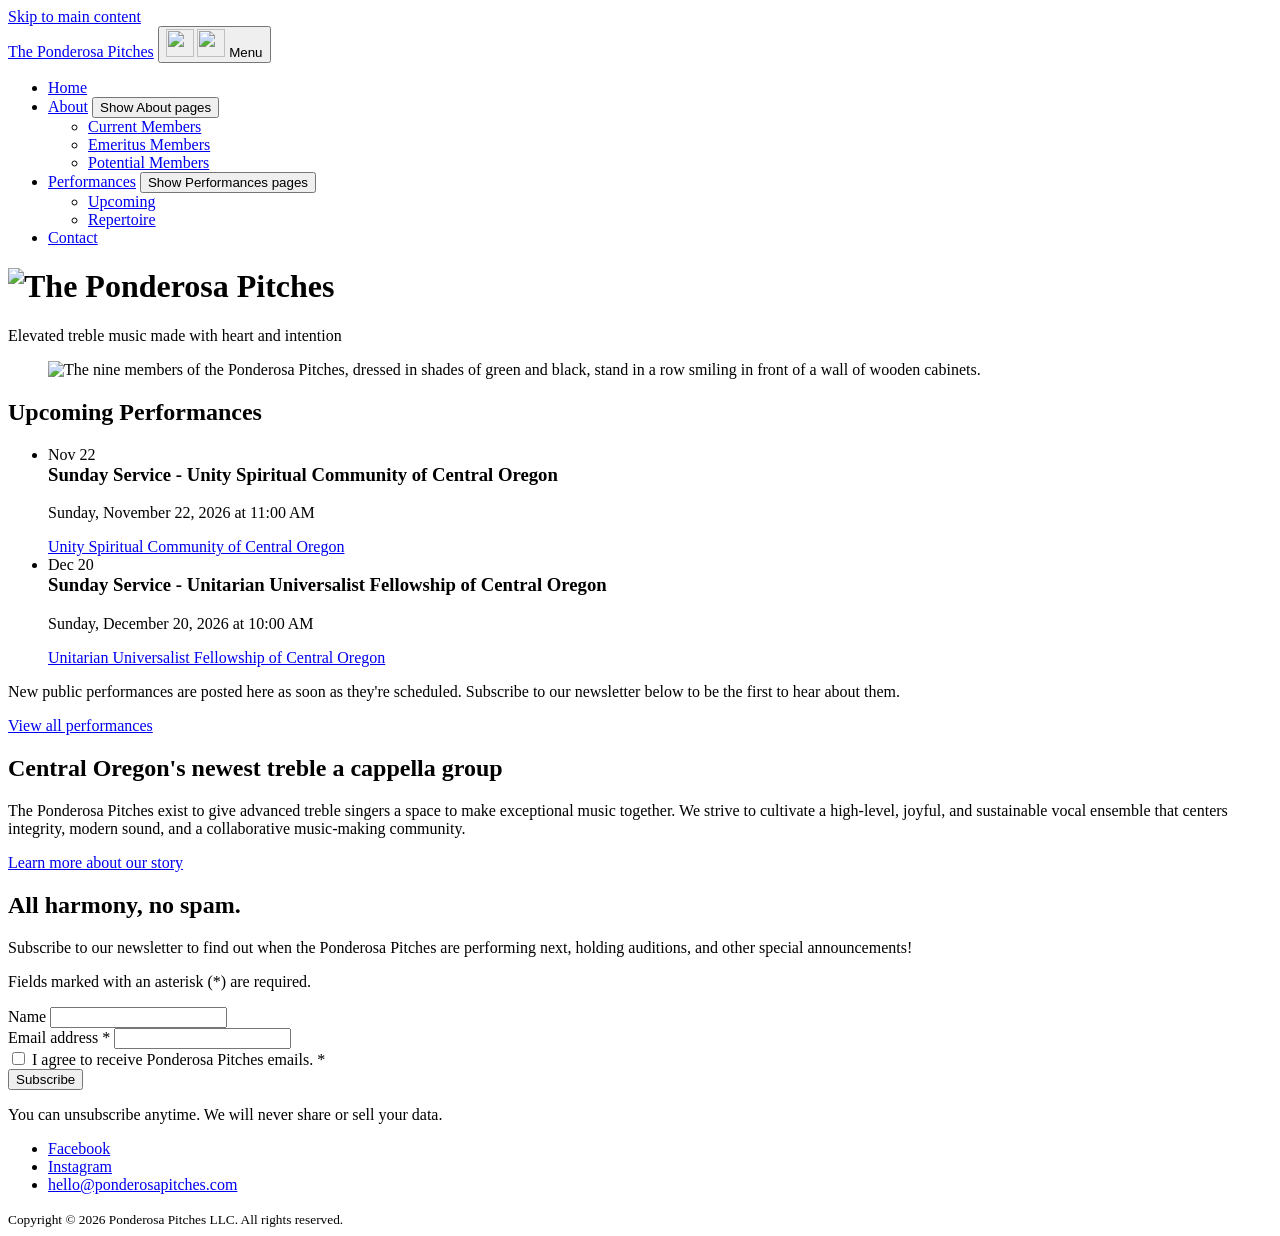
==== index.html @ 8b491729 "Update event details and replace November events" ====
<!doctype html>
<html class="no-js" lang="en">
  <head>
    <meta charset="utf-8" />
    <meta name="viewport" content="width=device-width, initial-scale=1.0" />
    <title>The Ponderosa Pitches</title>
    <meta name="description" content="The Ponderosa Pitches are Central Oregon's treble a cappella group. See upcoming performances, meet the singers, and join our newsletter." />
    <meta name="theme-color" content="#1c1c1c" />

    <!-- Link previews on Facebook, Instagram, texts. -->
    <meta property="og:type" content="website" />
    <meta property="og:site_name" content="The Ponderosa Pitches" />
    <meta property="og:title" content="The Ponderosa Pitches" />
    <meta property="og:description" content="The Ponderosa Pitches are Central Oregon's treble a cappella group. See upcoming performances, meet the singers, and join our newsletter." />
    <meta property="og:url" content="https://ponderosapitches.com/" />
    <meta property="og:image" content="https://ponderosapitches.com/images/all-members-1536.jpg" />
    <meta property="og:image:width" content="1536" />
    <meta property="og:image:height" content="1024" />
    <meta property="og:image:alt" content="The nine members of the Ponderosa Pitches standing in a row, smiling." />

    <link rel="icon" href="images/favicon.svg" type="image/svg+xml" />
    <link rel="apple-touch-icon" href="images/apple-touch-icon.png" />

    <link rel="preconnect" href="https://fonts.googleapis.com" />
    <link rel="preconnect" href="https://fonts.gstatic.com" crossorigin />
    <link rel="stylesheet" href="https://fonts.googleapis.com/css2?family=Bebas+Neue&family=Playfair+Display:wght@400..700&display=swap" />
    <link rel="stylesheet" href="styles/pitches.css" />
    <script type="application/ld+json">
    {
      "@context": "https://schema.org",
      "@type": "MusicGroup",
      "name": "The Ponderosa Pitches",
      "url": "https://ponderosapitches.com/",
      "logo": "https://ponderosapitches.com/images/logo.png",
      "image": "https://ponderosapitches.com/images/all-members-1536.jpg",
      "description": "Central Oregon's treble a cappella group.",
      "genre": "A cappella",
      "email": "hello@ponderosapitches.com",
      "location": { "@type": "Place", "address": { "@type": "PostalAddress", "addressLocality": "Bend", "addressRegion": "OR", "addressCountry": "US" } },
      "sameAs": ["https://facebook.com/ponderosapitches", "https://instagram.com/ponderosapitches"]
    }
    </script>
    <script>document.documentElement.className = 'js';</script>
    <style>
      .event__title {margin-top: 0 !important;}
    </style>
  </head>
  <body class="home">
    <a class="skip-link" href="#main">Skip to main content</a>

    <header>
      <div class="site-nav on-dark">
        <div class="grid-container">
          <nav aria-label="Main">
            <div class="site-nav__bar">
              <a class="site-nav__brand" href="index.html">The Ponderosa Pitches</a>
              <button class="nav-toggle" type="button" aria-expanded="false" aria-controls="primary-menu">
                <img class="icon-closed" src="images/menu-bars.svg" alt="" width="28" height="28" />
                <img class="icon-open" src="images/menu-close.svg" alt="" width="28" height="28" />
                <span class="visually-hidden">Menu</span>
              </button>
            </div>
            <ul class="nav-menu" id="primary-menu">
              <li class="is-current"><a href="index.html" aria-current="page">Home</a></li>
              <li class="has-subnav">
                <a href="about.html">About</a>
                <button class="subnav-toggle" type="button" aria-expanded="false" aria-controls="about-subnav">
                  <span class="visually-hidden">Show About pages</span>
                </button>
                <ul class="subnav" id="about-subnav">
                  <li><a href="current.html">Current Members</a></li>
                  <li><a href="emeritus.html">Emeritus Members</a></li>
                  <li><a href="potential-members.html">Potential Members</a></li>
                </ul>
              </li>
              <li class="has-subnav">
              <a href="performances.html">Performances</a>
              <button class="subnav-toggle" type="button" aria-expanded="false" aria-controls="performances-subnav">
                <span class="visually-hidden">Show Performances pages</span>
              </button>
              <ul class="subnav" id="performances-subnav">
                <li><a href="performances.html">Upcoming</a></li>
                <li><a href="repertoire.html">Repertoire</a></li>
              </ul>
            </li>
              <li><a href="contact.html">Contact</a></li>
            </ul>
          </nav>
        </div>
      </div>

    </header>

    <main id="main" tabindex="-1">
      <div class="site-banner">
        <div class="grid-container">
          <h1 class="site-logo">
            <img src="images/logo.png" width="1045" height="299" alt="The Ponderosa Pitches" />
          </h1>
          <p class="subtitle">Elevated treble music made with heart and intention</p>
        </div>
      </div>
      <div class="grid-container">
        <figure class="hero-photo">
          <img
            src="images/all-members-1536.jpg"
            srcset="images/all-members-768.jpg 768w, images/all-members-1536.jpg 1536w"
            sizes="(min-width: 75em) 72rem, 100vw"
            width="1536" height="1024"
            fetchpriority="high"
            alt="The nine members of the Ponderosa Pitches, dressed in shades of green and black, stand in a row smiling in front of a wall of wooden cabinets." />
        </figure>
      </div>

      <!-- UPCOMING PERFORMANCES
           Edit the list below by hand, OR fill in data-calendar-id and data-api-key
           to load events automatically from the public Google Calendar -->
      <section id="upcoming" class="upcoming" aria-labelledby="upcoming-heading"
               data-calendar-id="1627cff9d2b5d98e09a92a191239ea5e7a8fe483bf3e0736950d783f91c422a0@group.calendar.google.com" data-api-key="" data-limit="3" data-timezone="America/Los_Angeles">
        <div class="grid-container">
          <h2 id="upcoming-heading">Upcoming Performances</h2>
          <ul class="event-list" role="list">
              <li class="event">
                <div class="event__badge" aria-hidden="true">
                  <span class="event__month">Nov</span>
                  <span class="event__day">22</span>
                </div>
                <div class="event__body">
                  <h3 class="event__title">Sunday Service - Unity Spiritual Community of Central Oregon</h3>
                  <p class="event__meta"><time datetime="2026-11-22T11:00-08:00">Sunday, November 22, 2026 at 11:00 AM</time></p>
                  <a class="event__link" href="https://unitycentraloregon.org/">Unity Spiritual Community of Central Oregon</a>
                </div>
              </li>
              <li class="event">
                <div class="event__badge" aria-hidden="true">
                  <span class="event__month">Dec</span>
                  <span class="event__day">20</span>
                </div>
                <div class="event__body">
                  <h3 class="event__title">Sunday Service - Unitarian Universalist Fellowship of Central Oregon</h3>
                  <p class="event__meta"><time datetime="2026-12-20T10:00-08:00">Sunday, December 20, 2026 at 10:00 AM</time></p>
                  <a class="event__link" href="https://www.uufco.org/">Unitarian Universalist Fellowship of Central Oregon</a>
                </div>
              </li>
          
          </ul>

          <p class="event-empty">New public performances are posted here as soon as they're scheduled. Subscribe to our newsletter below to be the first to hear about them.</p>

          <p class="upcoming__more"><a class="button" href="performances.html">View all performances</a></p>
        </div>
      </section>

      <section id="intro" aria-labelledby="intro-heading">
        <div class="grid-container">
          <h2 id="intro-heading">Central Oregon's newest treble a cappella group</h2>
          <p>The Ponderosa Pitches exist to give advanced treble singers a space to make exceptional music together. We strive to cultivate a high-level, joyful, and sustainable vocal ensemble that centers integrity, modern sound, and a collaborative music-making community.</p>
          <p><a href="about.html">Learn more about our story</a></p>
        </div>
      </section>

      <section id="connect" aria-labelledby="connect-heading">
        <div class="grid-container">
          <h2 id="connect-heading">All harmony, no spam.</h2>
          <p>Subscribe to our newsletter to find out when the Ponderosa Pitches are performing next, holding auditions, and other special announcements!</p>

          <!-- Posts to the same MailerLite form the Google Site used. -->
          <form class="signup" action="https://assets.mailerlite.com/jsonp/2449588/forms/191724402509874498/subscribe" method="post" target="_blank">
            <p class="req-note">Fields marked with an asterisk (*) are required.</p>

            <div class="signup__grid">
              <div class="signup__field">
                <label for="signup-name">Name</label>
                <input type="text" id="signup-name" name="fields[name]" autocomplete="name" />
              </div>

              <div class="signup__field">
                <label for="signup-email">Email address <span aria-hidden="true">*</span></label>
                <input type="email" id="signup-email" name="fields[email]" autocomplete="email" required aria-required="true" />
              </div>

              <div class="consent">
                <input type="checkbox" id="signup-consent" required aria-required="true" />
                <label for="signup-consent">I agree to receive Ponderosa Pitches emails. <span aria-hidden="true">*</span></label>
              </div>

              <div class="signup__submit">
                <button class="button" type="submit">Subscribe</button>
              </div>
            </div>

            <input type="hidden" name="ml-submit" value="1" />
            <input type="hidden" name="anticsrf" value="true" />

            <p class="privacy">You can unsubscribe anytime. We will never share or sell your data.</p>
          </form>
        </div>
      </section>
    </main>

    <footer class="site-footer on-dark">
      <div class="grid-container">
        <nav aria-label="Connect with us">
          <ul class="footer-links">
            <li><a href="https://facebook.com/ponderosapitches">Facebook</a></li>
            <li><a href="https://instagram.com/ponderosapitches">Instagram</a></li>
            <li><a href="mailto:hello@ponderosapitches.com">hello@ponderosapitches.com</a></li>
          </ul>
        </nav>
        <small>Copyright © 2026 Ponderosa Pitches LLC. All rights reserved.</small>
      </div>
    </footer>

    <script src="styles/nav.js"></script>
    <script src="styles/upcoming.js"></script>
    <script src="styles/signup.js"></script>
  </body>
</html>
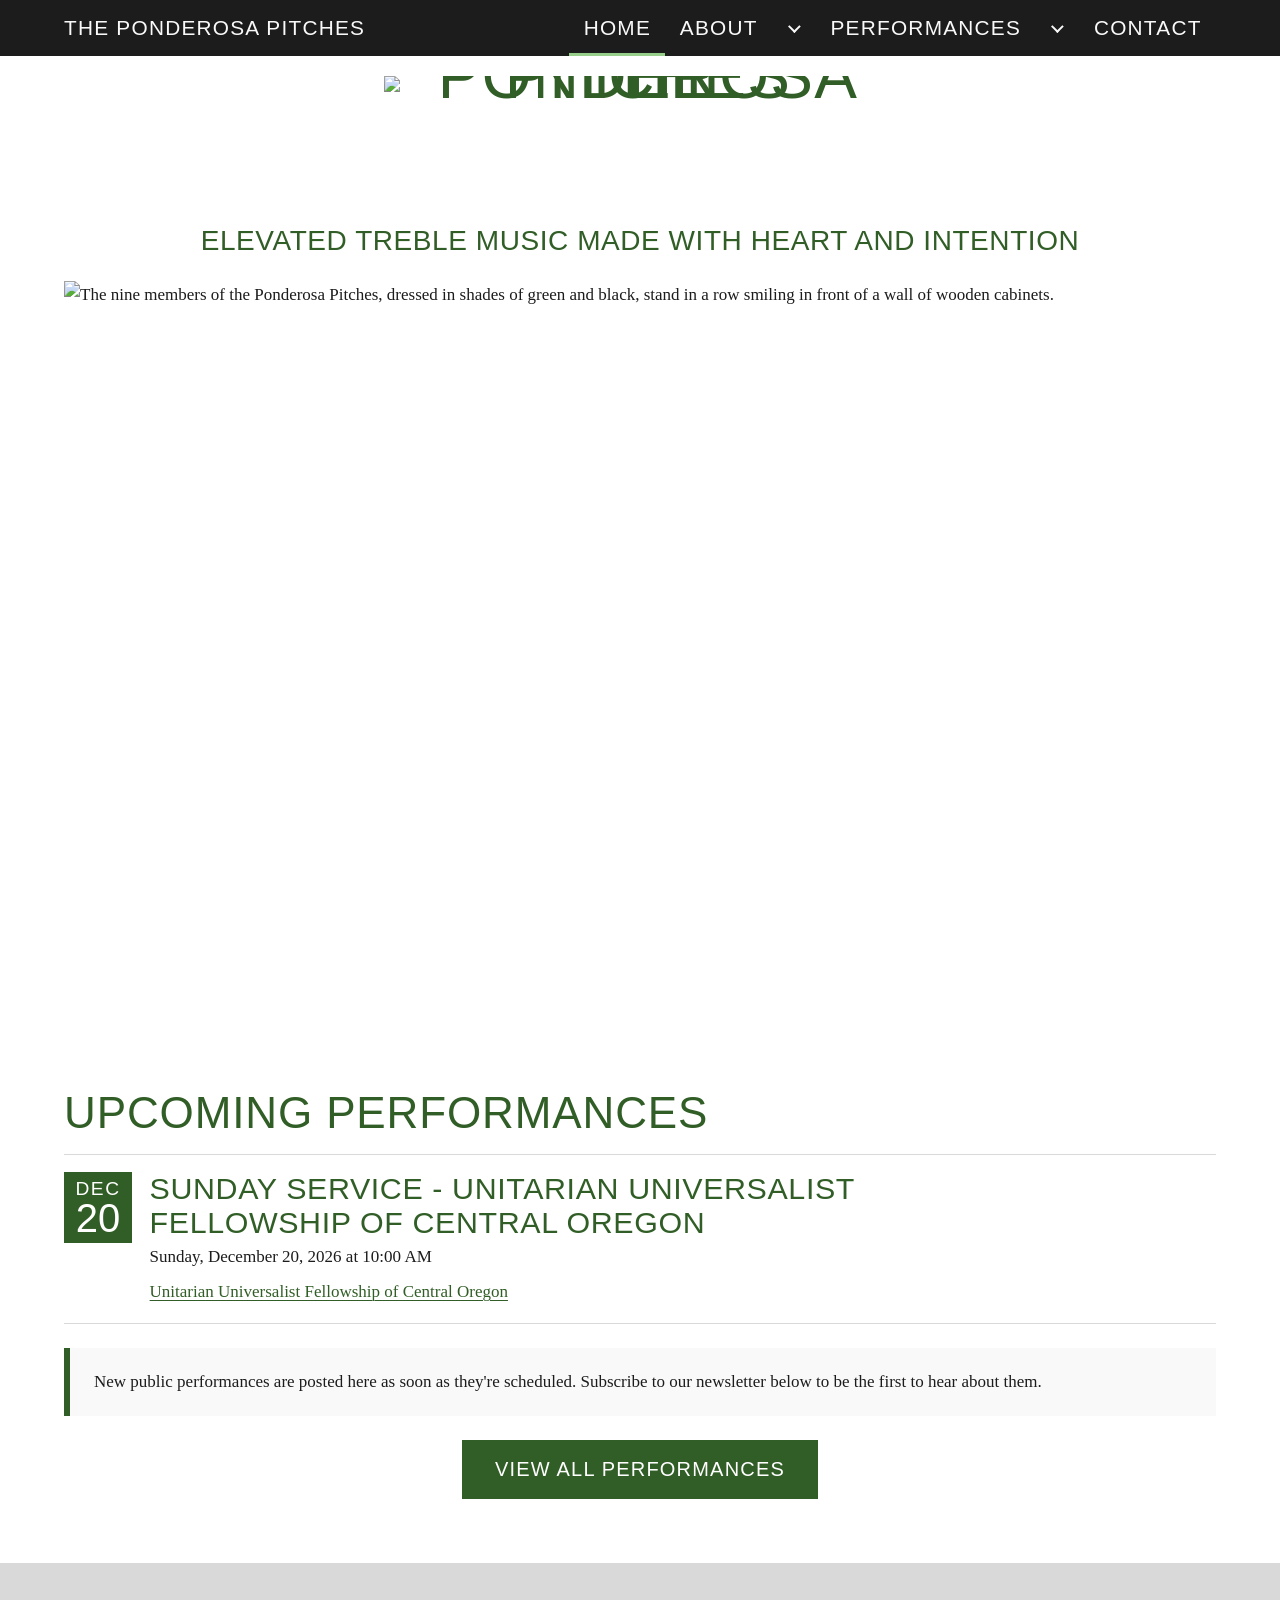
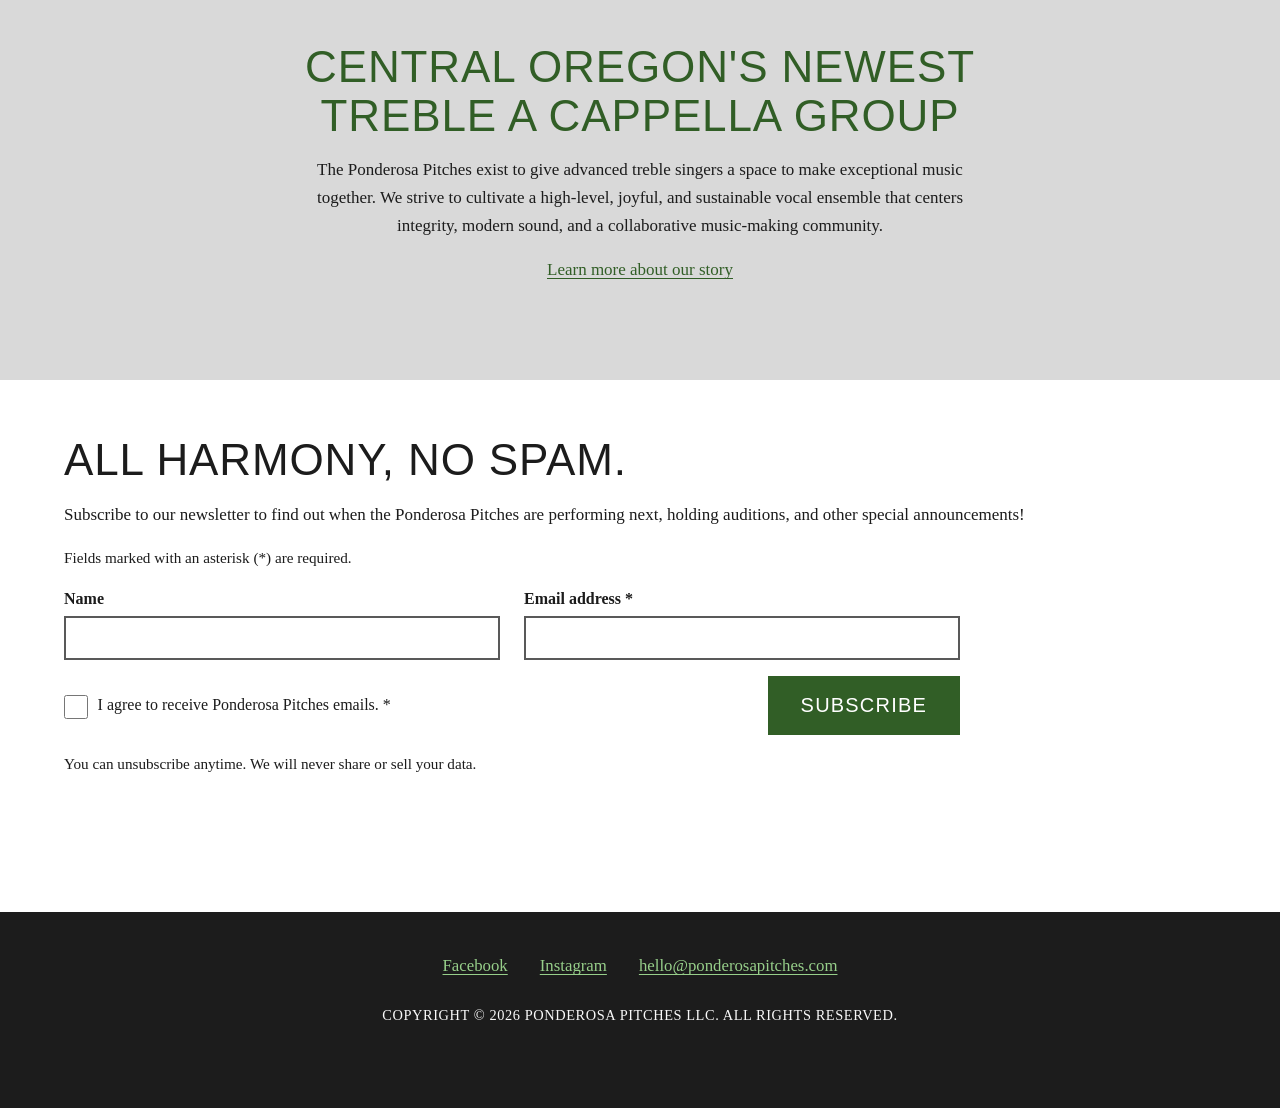
==== commit 2e6f746c: "Remove Sunday Service event from upcoming performances Removed details of the Sunday Service event f" ====
--- a/index.html
+++ b/index.html
@@ -122,17 +122,6 @@
           <ul class="event-list" role="list">
               <li class="event">
                 <div class="event__badge" aria-hidden="true">
-                  <span class="event__month">Nov</span>
-                  <span class="event__day">22</span>
-                </div>
-                <div class="event__body">
-                  <h3 class="event__title">Sunday Service - Unity Spiritual Community of Central Oregon</h3>
-                  <p class="event__meta"><time datetime="2026-11-22T11:00-08:00">Sunday, November 22, 2026 at 11:00 AM</time></p>
-                  <a class="event__link" href="https://unitycentraloregon.org/">Unity Spiritual Community of Central Oregon</a>
-                </div>
-              </li>
-              <li class="event">
-                <div class="event__badge" aria-hidden="true">
                   <span class="event__month">Dec</span>
                   <span class="event__day">20</span>
                 </div>
--- a/styles/pitches.css
+++ b/styles/pitches.css
@@ -0,0 +1,839 @@
+/* ==========================================================================
+   The Ponderosa Pitches - site styles 
+   ========================================================================== */
+
+:root {
+  --dark-green: #315e26;
+  --light-green: #97cf8a;   /* value from the original Google Site */
+  --grey: #d9d9d9;
+  --blackish: #1c1c1c;
+  --offwhite: #f9f9f9;
+  --field-border: #595959;  /* also used for chip/card UI borders that must meet 3:1 */
+  --nav-raised: #2d2d2d;    /* open menu / dropdown panel on the near-black bar */
+  --nav-line: #444;
+
+  --font-display: "Bebas Neue", Impact, "Arial Narrow", sans-serif;
+  --font-body: "Playfair Display", Georgia, "Times New Roman", serif;
+
+  --nav-height: 3.5rem;
+  --gap: clamp(1rem, 0.6rem + 1.6vw, 1.75rem);
+  --content-width: 75rem;
+  --prose-width: 52rem;     /* fits the 2-up repertoire cards (2 x 25rem + gap) */
+  --measure: 42rem;         /* comfortable line length for centered intro text */
+
+  --trees: url("../images/pine-trees.svg");
+  --trees-ratio: 1890 / 709;
+}
+
+*, *::before, *::after { box-sizing: border-box; }
+html { -webkit-text-size-adjust: 100%; text-size-adjust: 100%; }
+body { margin: 0; }
+h1, h2, h3, h4, h5, h6, p, ul, ol, dl, dd, figure, blockquote { margin: 0; }
+p, ul, ol { margin-bottom: 1rem; }
+ul, ol { padding-left: 1.25rem; }
+img, svg, video { max-width: 100%; height: auto; vertical-align: middle; }
+iframe { max-width: 100%; }
+input, button, select, textarea { font: inherit; color: inherit; margin: 0; }
+button { cursor: pointer; }
+[hidden] { display: none !important; }
+
+/* Centered page column with 16px+ side gutters (and room for phone notches) */
+.grid-container {
+  width: 100%;
+  max-width: var(--content-width);
+  margin-left: auto;
+  margin-right: auto;
+  padding-left: max(1rem, env(safe-area-inset-left, 0px));
+  padding-right: max(1rem, env(safe-area-inset-right, 0px));
+}
+@media (min-width: 40em) {
+  .grid-container {
+    padding-left: max(1.5rem, env(safe-area-inset-left, 0px));
+    padding-right: max(1.5rem, env(safe-area-inset-right, 0px));
+  }
+}
+
+html { scroll-behavior: smooth; }
+
+body {
+  font-family: var(--font-body);
+  font-size: 1.0625rem;
+  line-height: 1.65;
+  color: var(--blackish);
+  background-color: #fff;
+  -webkit-font-smoothing: antialiased;
+}
+
+/* Sticky footer */
+body { display: flex; flex-direction: column; min-height: 100vh; min-height: 100dvh; }
+main { flex: 1 0 auto; }
+.site-footer { flex-shrink: 0; }
+
+h1, h2, h3, h4, .subtitle {
+  font-family: var(--font-display);
+  font-weight: 400;
+  color: var(--dark-green);
+  text-transform: uppercase;
+  letter-spacing: 0.02em;
+  line-height: 1.1;
+  text-wrap: balance;          /* no single word stranded on the last line */
+  overflow-wrap: break-word;   /* a long word must never force sideways scrolling */
+}
+h1 { font-size: clamp(1.9rem, 1.2rem + 3.5vw, 4rem); margin-bottom: 1rem; }
+h2 { font-size: clamp(2rem, 1.5rem + 2.4vw, 2.75rem); margin-bottom: 1rem; }
+h3 { font-size: clamp(1.5rem, 1.3rem + 1vw, 1.9rem); margin-bottom: 0.5rem; }
+.subtitle { font-size: clamp(1.25rem, 1rem + 1.2vw, 1.75rem); }
+p { text-wrap: pretty; }
+
+[id] { scroll-margin-top: calc(var(--nav-height) + 1rem); }
+
+a {
+  color: var(--dark-green);
+  text-decoration: underline;
+  text-decoration-thickness: 1px;
+  text-underline-offset: 0.15em;
+}
+a:hover, a:focus { color: var(--blackish); text-decoration-thickness: 2px; }
+
+/* Visible keyboard focus everywhere */
+:focus-visible {
+  outline: 3px solid var(--blackish) !important;
+  outline-offset: 3px !important;
+  box-shadow: 0 0 0 6px #fff !important;
+}
+.on-dark :focus-visible {
+  outline-color: var(--light-green) !important;
+  box-shadow: 0 0 0 6px var(--blackish) !important;
+}
+
+/* Skip link */
+.skip-link {
+  position: absolute;
+  left: 0.5rem; top: -4rem;
+  z-index: 100;
+  padding: 0.75rem 1.25rem;
+  background: var(--light-green);
+  color: var(--blackish);
+  font-family: var(--font-display);
+  font-size: 1.25rem;
+  letter-spacing: 0.05em;
+  text-transform: uppercase;
+  text-decoration: none;
+}
+.skip-link:focus { top: 0.5rem; color: var(--blackish); }
+
+main:focus { outline: none; } 
+
+/* ---------- buttons ---------- */
+.button, .button:visited {
+  display: inline-flex;
+  align-items: center;
+  justify-content: center;
+  min-height: 2.75rem;
+  padding: 0.85em 1.6em;
+  margin: 0;
+  border: 1px solid transparent;
+  border-radius: 0;
+  background-color: var(--dark-green);
+  color: #fff;
+  font-family: var(--font-display);
+  font-size: 1.25rem;
+  line-height: 1.15;           /* room between lines when a long label wraps on phones */
+  letter-spacing: 0.06em;
+  text-align: center;
+  text-wrap: balance;
+  text-transform: uppercase;
+  text-decoration: none;
+  cursor: pointer;
+  transition: background-color 0.2s ease, transform 0.15s ease, box-shadow 0.15s ease;
+}
+.button:hover, .button:focus {
+  background-color: var(--blackish);
+  color: #fff;
+  text-decoration: none;
+}
+.button:hover { transform: translateY(-1px); box-shadow: 0 4px 12px rgba(0, 0, 0, 0.2); }
+
+/* ---------- header / navigation ---------- */
+
+body > header {
+  position: sticky;
+  top: 0;
+  z-index: 50;
+}
+.site-nav {
+  background: var(--blackish);
+  color: var(--offwhite);
+  padding-top: env(safe-area-inset-top, 0px);
+}
+/* On very short screens (phone held sideways, or heavy zoom) let it scroll away so it
+   doesn't eat the reading area */
+@media (max-height: 30em) {
+  body > header { position: static; }
+}
+
+.site-nav a, .site-nav button {
+  color: var(--offwhite);
+  font-family: var(--font-display);
+  font-size: 1.3rem;
+  letter-spacing: 0.06em;
+  text-transform: uppercase;
+  text-decoration: none;
+  transition: color 0.15s ease;
+}
+.site-nav a:hover, .site-nav button:hover { color: var(--light-green); }
+
+.site-nav__bar {
+  display: flex; align-items: center; justify-content: space-between;
+  gap: 1rem; min-height: var(--nav-height);
+}
+.site-nav__brand { padding: 0.5rem 0; }
+
+/* Menu trigger */
+.nav-toggle {
+  display: none;               /* shown only when JS is running, on small screens */
+  width: 2.75rem; height: 2.75rem; padding: 0; margin: 0;
+  align-items: center; justify-content: center;
+  background: transparent; border: 0; border-radius: 3px;
+  cursor: pointer;
+}
+.nav-toggle img { display: block; width: 1.75rem; height: 1.75rem; }
+/* Two icons, swapped by the button's expanded state */
+.nav-toggle .icon-open, .nav-toggle[aria-expanded="true"] .icon-closed { display: none; }
+.nav-toggle[aria-expanded="true"] .icon-open { display: block; }
+.nav-toggle[aria-expanded="true"] { background: var(--nav-raised); }
+
+.nav-menu, .nav-menu ul { list-style: none; margin: 0; padding: 0; }
+.nav-menu > li { position: relative; }
+.nav-menu a, .subnav-toggle {
+  display: flex; align-items: center;
+  min-height: 2.75rem; padding: 0.4rem 0.9rem;
+}
+/* Current page (aria-current="page") or section (aria-current="true") is marked with a bar */
+.nav-menu a[aria-current] { box-shadow: inset 4px 0 0 var(--light-green); }
+
+.has-subnav { display: flex; flex-wrap: wrap; align-items: stretch; }
+.has-subnav > a { flex: 1 1 auto; }
+.subnav-toggle {
+  flex: 0 0 auto; width: 2.75rem; justify-content: center;
+  background: transparent; border: 0; cursor: pointer; padding: 0;
+}
+.subnav-toggle::after,
+.member-card__bio summary::after {        /* chevron drawn with borders, no icon font needed */
+  content: ""; width: 0.55rem; height: 0.55rem;
+  border-right: 2px solid currentColor; border-bottom: 2px solid currentColor;
+  transform: translateY(-2px) rotate(45deg);
+  transition: transform 0.2s ease;
+}
+.subnav-toggle[aria-expanded="true"]::after { transform: translateY(2px) rotate(-135deg); }
+
+.subnav { display: none; flex-basis: 100%; background: var(--nav-raised); }
+.subnav.is-open { display: block; }
+.subnav a { padding-left: 1.75rem; }
+
+/* Small screens: menu collapses behind a button, but only when JS is available */
+@media (max-width: 47.99em) {
+  .js .nav-toggle { display: inline-flex; }
+  .js .nav-menu { display: none; padding-bottom: 0.75rem; }
+  .js .nav-menu.is-open {
+    display: block;
+    /* the bar is sticky, so an open menu must scroll on its own if it is taller than the screen */
+    max-height: calc(100dvh - var(--nav-height));
+    overflow-y: auto;
+    overscroll-behavior: contain;
+  }
+  .nav-menu > li + li { border-top: 1px solid var(--nav-line); }
+}
+
+/* Larger screens: horizontal bar with dropdown submenu */
+@media (min-width: 48em) {
+  .site-nav nav { display: flex; flex-wrap: wrap; align-items: center; justify-content: space-between; column-gap: 1.5rem; }
+  .site-nav__bar { flex: 0 0 auto; }
+  .nav-menu { display: flex; flex-wrap: wrap; align-items: stretch; }
+  .nav-menu > li { display: flex; }
+  .nav-menu > li > a, .nav-menu .subnav-toggle { min-height: var(--nav-height); }
+  .nav-menu > li.is-current { box-shadow: inset 0 -3px 0 var(--light-green); }
+  .nav-menu > li > a[aria-current] { box-shadow: none; }
+  .has-subnav { flex-wrap: nowrap; }
+  .subnav {
+    position: absolute; top: 100%; right: 0; z-index: 20;
+    min-width: 16rem; border-top: 1px solid var(--nav-line);
+    box-shadow: 0 6px 12px rgba(0, 0, 0, 0.35);
+  }
+  .subnav a { padding-left: 0.9rem; white-space: nowrap; }
+}
+/* Tablets: slightly tighter menu so the site name and links share one line */
+@media (min-width: 48em) and (max-width: 63.99em) {
+  .site-nav a, .site-nav button { font-size: 1.15rem; letter-spacing: 0.04em; }
+  .nav-menu > li > a { padding-left: 0.6rem; padding-right: 0.6rem; }
+  .nav-menu .subnav-toggle { width: 2.25rem; }
+  .site-nav nav { column-gap: 1rem; }
+}
+@media (min-width: 48em) and (max-width: 54.99em) {
+  .site-nav a, .site-nav button { font-size: 1.05rem; }
+  .nav-menu > li > a { padding-left: 0.45rem; padding-right: 0.45rem; }
+}
+
+/* Home page: site name fades in once the big logo scrolls out of view (js/nav.js) */
+.brand-auto .site-nav__brand { opacity: 0; visibility: hidden; transition: opacity 0.25s ease, visibility 0.25s; }
+.brand-auto.brand-shown .site-nav__brand { opacity: 1; visibility: visible; }
+
+/* ---------- logo banner + hero photo ---------- */
+.site-banner { text-align: center; padding: 1.25rem 0 0.25rem; }
+.site-logo { margin: 0; line-height: 0; }
+.site-logo img { display: block; width: 100%; max-width: 32rem; height: auto; margin: 0 auto; }
+.site-banner .subtitle { margin: 0.25rem 0 1.25rem; }
+
+/* main pic in index.html swaps in a pre-cropped 2:1 photo on wider screens. */
+.hero-photo { margin: 0; }
+.hero-photo img { display: block; width: 100%; height: auto; }
+
+/* ---------- performances ---------- */
+.upcoming { padding: 2.5rem 0 1rem; }
+.event-list { list-style: none; margin: 0 0 1.5rem; padding: 0; }
+.event {
+  display: flex; align-items: flex-start; gap: 1.1rem;
+  padding: 1.1rem 0;
+  border-bottom: 1px solid var(--grey);
+}
+.event:first-child { border-top: 1px solid var(--grey); }
+.event__badge {
+  flex: 0 0 4.25rem;
+  padding: 0.4rem 0 0.3rem;
+  background: var(--dark-green); color: #fff;
+  text-align: center; line-height: 1;
+  font-family: var(--font-display); text-transform: uppercase;
+}
+.event__month { display: block; font-size: 1.2rem; letter-spacing: 0.08em; }
+.event__day { display: block; font-size: 2.5rem; }
+.event__body { flex: 1 1 auto; min-width: 0; }
+.event__title { margin: 0 0 0.25rem; }
+.event__meta { margin: 0; }
+.event__meta + .event__meta { margin-top: 0.1rem; }
+.event__link { display: inline-block; margin-top: 0.4rem; }
+.event-empty {
+  padding: 1.25rem 1.5rem; margin: 0 0 1.5rem;
+  background: var(--offwhite); border-left: 6px solid var(--dark-green);
+}
+.upcoming__more { text-align: center; }
+
+/* ---------- interior pages ---------- */
+.page-title { background: var(--grey); text-align: center; padding: clamp(1.75rem, 1rem + 3vw, 3rem) 0; }
+.page-title h1 { margin: 0; }
+.page-title .subtitle { margin: 0.5rem 0 0; color: var(--blackish); }
+.page-body { padding: 2.5rem 0 3.5rem; }
+.prose { max-width: var(--prose-width); margin-left: auto; margin-right: auto; }
+.prose h2 { margin-top: 2.5rem; }
+.prose h2:first-child { margin-top: 0; }
+.prose h3 { margin-top: 2rem; }
+.button-row { display: flex; flex-wrap: wrap; gap: 0.75rem; margin: 0 0 1rem; }
+
+/* media query to make stacked buttons share the width of the widest one (ie: the About page).
+   note for future - 28.375em = 454px which is the current breakpoint; this may need adjusting if font/styles are changed */
+@media (max-width: 28.375em) {
+  .button-row--stack { display: grid; justify-content: stretch; }
+}
+.contact-list { list-style: none; margin: 1.5rem 0; padding: 0; }
+.contact-list li { padding: 0.35rem 0; font-size: 1.15rem; overflow-wrap: anywhere; }
+.page-intro { margin: 0 0 2rem; font-size: clamp(1.5rem, 1.2rem + 1.2vw, 2rem); text-align: center; }
+
+/* ---------- intro (home) ---------- */
+#intro {
+  text-align: center;
+  background-color: var(--grey);
+  margin: 2rem 0;
+  padding: 3.5rem 0;
+}
+#intro p { max-width: var(--measure); margin-left: auto; margin-right: auto; }
+@media (min-width: 48em) { #intro { padding: 5rem 0; } }
+
+/* ---------- utilities ---------- */
+.visually-hidden {
+  position: absolute !important;
+  width: 1px; height: 1px;
+  margin: -1px; padding: 0; border: 0;
+  overflow: hidden; clip: rect(0 0 0 0); white-space: nowrap;
+}
+
+/* ---------- member cards ---------- */
+/* Phones and small tablets (under 768px): photo on top, then name, favorites and bio stacked.
+   768px and wider: photo on the left, text on the right.
+   Photos are 300px square, and never smaller than 250px, at every screen size. */
+.member-cards {
+  list-style: none;
+  margin: 0 auto;
+  padding: 0;
+  max-width: 62rem;
+  display: grid;
+  gap: var(--gap);
+}
+.member-card {
+  --photo: 18.75rem;          /* 300px */
+  --photo-min: 15.625rem;     /* 250px */
+  display: grid;
+  grid-template-columns: minmax(0, 1fr);
+  grid-template-areas:
+    "photo"
+    "head"
+    "facts"
+    "bio";
+  align-content: start;
+  row-gap: 0.85rem;
+  padding: 1rem 0.75rem 0.75rem;
+  background: #fff;
+  border: 1px solid var(--grey);
+  border-left: 6px solid var(--dark-green);
+}
+@media (min-width: 30em) {
+  .member-card { padding: 1.25rem; }
+}
+@media (min-width: 48em) {
+  .member-card {
+    grid-template-columns: var(--photo) minmax(0, 1fr);
+    grid-template-areas:
+      "photo head"
+      "photo facts"
+      "photo bio";
+    grid-template-rows: auto auto 1fr; 
+    column-gap: clamp(1.5rem, 3vw, 2.25rem);
+  }
+}
+
+.member-card__photo {
+  grid-area: photo;
+  display: block;
+  width: var(--photo);
+  min-width: min(var(--photo-min), 100%); 
+  max-width: 100%;
+  height: auto;
+  aspect-ratio: 1;
+  object-fit: cover;
+  background: var(--grey);
+}
+@media (max-width: 47.99em) {
+  .member-card__photo { justify-self: center; }   /* centered above the text when stacked */
+}
+.member-card__head { grid-area: head; display: grid; grid-template-columns: minmax(0, 1fr); gap: 0.4rem; align-content: start; min-width: 0; }
+.member-card__name { font-size: clamp(1.5rem, 1.2rem + 1.2vw, 2.1rem); margin: 0; }
+
+.member-card__tags { display: flex; flex-wrap: wrap; gap: 0.4rem; margin: 0; }
+.member-card__tags span {
+  display: inline-block;
+  padding: 0.2em 0.75em 0.1em;
+  border: 1px solid var(--field-border);
+  border-radius: 999px;
+  font-family: var(--font-display);
+  font-size: 1.05rem;
+  letter-spacing: 0.06em;
+  text-transform: uppercase;
+  line-height: 1.3;
+}
+.member-card__tags span:first-child {           /* voice part */
+  background: var(--dark-green);
+  border-color: var(--dark-green);
+  color: #fff;
+}
+.member-card__tags span + span { text-transform: none; font-family: var(--font-body); font-size: 0.9rem; letter-spacing: 0; line-height: 1.6; }
+
+.member-card__role {
+  margin: 0;
+  font-style: italic;
+  font-weight: 700;
+  color: var(--dark-green);
+}
+.member-card__soon { grid-area: facts; margin: 0; font-style: italic; }
+
+/* favorites */
+.member-card__facts { grid-area: facts; display: grid; gap: 0.6rem 1.5rem; margin: 0; min-width: 0; }
+@media (min-width: 64em) {
+  .member-card__facts { grid-template-columns: repeat(3, minmax(0, 1fr)); }
+  .member-card__facts > div:nth-child(n+4) { grid-column: 1 / -1; }   /* fun fact + why-I-love span both columns */
+}
+.member-card__facts dt {
+  font-family: var(--font-display);
+  font-size: 1.05rem;
+  letter-spacing: 0.06em;
+  text-transform: uppercase; 
+  color: var(--dark-green);
+  line-height: 1.2;
+}
+.member-card__facts dd { margin: 0; line-height: 1.5; }
+.member-card cite { font-style: italic; }
+
+.member-card__bio { grid-area: bio; align-self: start; border-top: 1px solid var(--grey); padding-top: 0.25rem; min-width: 0; }
+.member-card__bio summary {
+  display: flex;
+  align-items: center;
+  justify-content: space-between;
+  gap: 0.5rem;
+  min-height: 2.75rem; 
+  list-style: none;
+  cursor: pointer;
+  color: var(--dark-green);
+  font-weight: 700;
+  text-decoration: underline;
+  text-underline-offset: 0.15em;
+}
+.member-card__bio summary::-webkit-details-marker { display: none; }
+.member-card__bio summary:hover { color: var(--blackish); }
+.member-card__bio[open] summary::after { transform: translateY(2px) rotate(-135deg); }
+.member-card__bio p { margin: 0.25rem 0 0.5rem; }
+
+/* Smooth open/close where supported (recent Chrome/Edge); instant elsewhere */
+@supports (interpolate-size: allow-keywords) {
+  .member-card__bio { interpolate-size: allow-keywords; }
+  .member-card__bio::details-content {
+    height: 0;
+    overflow: clip;
+    transition: height 0.3s ease, content-visibility 0.3s allow-discrete;
+  }
+  .member-card__bio[open]::details-content { height: auto; }
+}
+
+/* ---------- newsletter form ---------- */
+#connect { padding: 1.5rem 0 3.5rem; }
+#connect h2 { color: var(--blackish); }
+.signup { max-width: var(--prose-width); }
+.signup__submit { margin: 0 0 1rem; }
+.signup label {
+  display: block; margin-bottom: 0.25rem;
+  font-weight: 700; color: var(--blackish); font-size: 1rem;
+}
+.signup input[type="text"], .signup input[type="email"] {
+  display: block;
+  width: 100%;
+  height: 2.75rem;
+  margin-bottom: 1rem;
+  padding: 0.5rem 0.75rem;
+  border: 2px solid var(--field-border);
+  border-radius: 0;
+  background: #fff;
+  -webkit-appearance: none;
+  appearance: none;
+  font-family: var(--font-body); font-size: 1rem; color: var(--blackish);
+}
+.signup input:user-invalid { border-color: #b3261e; }   /* only after the visitor has interacted */
+.signup .req-note { font-size: 0.95rem; margin-bottom: 1rem; }
+.signup .consent { display: flex; align-items: flex-start; gap: 0.6rem; margin-bottom: 1rem; }
+.signup .consent input { flex: 0 0 auto; width: 1.5rem; height: 1.5rem; margin: 0.15rem 0 0; accent-color: var(--dark-green); }
+.signup .consent label { margin: 0; font-weight: 400; }
+.signup .privacy { font-size: 0.95rem; margin: 1rem 0 0; }
+.signup__status:empty { display: none; }
+.signup__status { margin: 0 0 1rem; padding: 1rem 1.25rem; border-left: 6px solid var(--dark-green); background: var(--offwhite); }
+.signup__status:focus { outline: none; }
+.signup__status.is-success { font-size: 1.15rem; font-weight: 700; }
+.signup__status.is-error { border-left-color: #b3261e; }
+@media (min-width: 48em) {
+  .signup { max-width: 56rem; }
+  .signup__grid { display: grid; grid-template-columns: 1fr 1fr; column-gap: 1.5rem; align-items: center; }
+  .signup .consent { margin-bottom: 0; }
+  .signup__submit { margin: 0; justify-self: end; }
+}
+
+/* ---------- footer ---------- */
+.site-footer {
+  background-color: var(--blackish);
+  color: var(--offwhite);
+  text-align: center;
+  padding: 2rem 0 calc(5rem + env(safe-area-inset-bottom, 0px));
+}
+.site-footer a { color: var(--light-green); }
+.site-footer a:hover, .site-footer a:focus { color: #fff; }
+.footer-links { list-style: none; margin: 0 0 1rem; padding: 0; display: flex; flex-wrap: wrap; justify-content: center; gap: 0.25rem 1.5rem; }
+.footer-links a { display: inline-block; padding: 0.5rem 0.25rem; font-size: 1.05rem; overflow-wrap: anywhere; }
+/* Typed in normal case in the HTML; shown in capitals here so screen readers read words, not letters */
+.site-footer small { display: block; font-size: 0.9rem; letter-spacing: 0.04em; text-transform: uppercase; }
+
+/* ---------- calendar embed ---------- */
+.calendar-embed { display: block; width: 100%; height: 38rem; max-height: 80vh; border: 0; margin-bottom: 1rem; }
+
+/* ---------- contact page ---------- */
+.contact-layout {
+  display: grid;
+  gap: 2.5rem;
+  max-width: 62rem;
+  margin: 0 auto;
+}
+/* Removes the extra space under the last item in each contact column */
+.contact-layout > * > :last-child { margin-bottom: 0; }
+
+@media (min-width: 56em) {
+  .contact-layout { grid-template-columns: minmax(0, 1.15fr) minmax(0, 1fr); gap: 3.5rem; align-items: start; }
+}
+.contact-layout h2 { margin-top: 0; }
+.booking {
+  padding: clamp(1.25rem, 3vw, 2rem);
+  background: var(--offwhite);
+  border-left: 6px solid var(--dark-green);
+}
+.booking .button-row { margin: 1.5rem 0 0; }
+.contact-list { margin: 1rem 0 1.5rem; }
+.contact-list li { display: grid; padding: 0.4rem 0; }
+.contact-list__label {
+  font-family: var(--font-display);
+  font-size: 1.15rem;
+  letter-spacing: 0.06em;
+  text-transform: uppercase;
+  color: var(--dark-green);
+  line-height: 1.2;
+}
+
+/* Lists with a check mark instead of a bullet (list is currently commented out)  */
+.check-list { list-style: none; padding: 0; margin: 0 0 1rem; display: grid; gap: 0.4rem; }
+.check-list li { position: relative; padding-left: 1.75rem; }
+.check-list li::before {
+  content: "";
+  position: absolute;
+  left: 0.3rem;
+  top: 0.35em;
+  width: 0.45rem;
+  height: 0.8rem;
+  border-right: 3px solid var(--dark-green);
+  border-bottom: 3px solid var(--dark-green);
+  transform: rotate(45deg);
+}
+
+/* ---------- media grid (contact page) ---------- */
+.social { max-width: 62rem; margin: 3.5rem auto 0; }
+.social__head {
+  display: flex;
+  flex-wrap: wrap;
+  align-items: baseline;
+  justify-content: space-between;
+  gap: 0.25rem 1.5rem;
+  margin-bottom: 1rem;
+}
+.social__head h2 { margin: 0; }
+.social__follow { font-weight: 700; }
+
+/* 3 across when there's room; drops to 2, then 1 column once a tile would be
+   narrower than --tile-min. min(100%, ...) stops a tile overflowing a very narrow screen. */
+.social-grid {
+  --tile-min: 200px;
+  --tile-gap: clamp(0.35rem, 1vw, 0.75rem);
+  list-style: none;
+  margin: 0;
+  padding: 0;
+  display: grid;
+  gap: var(--tile-gap);
+  grid-template-columns: repeat(auto-fill,
+    minmax(min(100%, max(var(--tile-min), (100% - 2 * var(--tile-gap)) / 3)), 1fr));
+}
+
+/* Image tiles overflow: hidden keeps the hover zoom inside the tile */
+.social-grid a {
+  position: relative;
+  display: block;
+  overflow: hidden;
+  color: inherit;
+  text-decoration: none;
+}
+.social-grid img {
+  display: block;
+  width: 100%;
+  height: auto;
+  transition: transform 0.35s ease, opacity 0.2s ease;
+}
+
+/* Default (touch screens, no hover): caption sits below the image, always visible */
+.social-grid__caption {
+  display: block;
+  padding: 0.5rem 0;
+  font-size: 0.875rem;
+}
+
+/* Overlay caption + zoom only on devices that can hover */
+@media (hover: hover) and (pointer: fine) {
+  .social-grid__caption {
+    position: absolute;
+    inset: 0;
+    display: flex;
+    align-items: flex-end;
+    padding: 1rem;
+    background: rgb(28 28 28 / 0.8);
+    color: #fff;
+    opacity: 0;
+    transition: opacity 0.2s ease;
+  }
+  .social-grid a:hover .social-grid__caption,
+  .social-grid a:focus-visible .social-grid__caption {
+    opacity: 1;
+  }
+  .social-grid a.is-dismissed .social-grid__caption {
+    opacity: 0;
+  }
+  .social-grid a:hover img { transform: scale(1.04); }
+}
+
+/* Video tiles: no overlay; caption sits below */
+.social-grid figure { margin: 0; }
+.social-grid video {
+  display: block;
+  width: 100%;
+  height: auto;
+  background: #000;
+}
+.social-grid figcaption { font-size: 0.875rem; margin-top: 0.5rem; }
+
+/* Video captions. Size is left alone so viewers' system caption settings still apply. */
+.social-grid video::cue {
+  font-family: Arial, Helvetica, sans-serif;
+  color: #fff;
+  background: rgb(0 0 0 / 0.8);
+}
+
+/* ---------- potential members ---------- */
+/* Audition status box: grey-green note when closed; add .status-note--open when auditions open */
+.status-note {
+  margin: 0 0 2.5rem;
+  padding: clamp(1.25rem, 3vw, 1.75rem);
+  background: var(--offwhite);
+  border-left: 6px solid var(--dark-green);
+}
+.status-note--open { background: #D2EACC;}
+.status-note--open .status-note__title { color: var(--blackish); }
+.status-note__title { font-size: clamp(1.6rem, 1.3rem + 1.2vw, 2.1rem); margin: 0 0 0.5rem; }
+.prose .status-note__title { margin-top: 0; }
+.status-note p:last-child { margin-bottom: 0; }
+
+/* quick facts */
+.glance { display: grid; gap: 1rem 2rem; margin: 0 0 1rem; }
+@media (min-width: 36em) { .glance { grid-template-columns: repeat(2, minmax(0, 1fr)); } }
+.glance > div { border-top: 3px solid var(--dark-green); padding-top: 0.5rem; }
+.glance dt {
+  font-family: var(--font-display);
+  font-size: 1.2rem;
+  letter-spacing: 0.06em;
+  text-transform: uppercase;
+  color: var(--dark-green);
+  line-height: 1.2;
+}
+.glance dd { margin: 0; }
+
+/* audition steps: numbered */
+.steps { list-style: none; padding: 0; margin: 0 0 1rem; counter-reset: step; display: grid; gap: 1.25rem; }
+.steps > li {
+  counter-increment: step;
+  display: grid;
+  grid-template-columns: 2.75rem minmax(0, 1fr);
+  column-gap: 1rem;
+}
+.steps > li::before {
+  content: counter(step);
+  grid-row: span 2;
+  display: grid;
+  place-items: center;
+  width: 2.75rem;
+  height: 2.75rem;
+  border-radius: 50%;
+  background: var(--dark-green);
+  color: #fff;
+  font-family: var(--font-display);
+  font-size: 1.5rem;
+  line-height: 1;
+  padding-top: 0.1em;
+}
+.steps h3 { margin: 0.35rem 0 0.25rem; }
+.prose .steps h3 { margin-top: 0.35rem; }
+.steps p { margin: 0; }
+
+/* ---------- motion ---------- */
+@view-transition { navigation: auto; }
+
+/* Turns off animations on the site, including the media-grid fade and zoom */
+@media (prefers-reduced-motion: reduce) {
+  @view-transition { navigation: none; }
+  html { scroll-behavior: auto; }
+  *, *::before, *::after { transition: none !important; animation: none !important; }
+}
+
+/* ---------- repertoire ---------- */
+.rep-section { margin-bottom: 2.5rem; }
+.features {
+  list-style: none;
+  margin: 0;
+  padding: 0;
+  display: grid;
+  grid-template-columns: minmax(0, 25rem);   /* 400px */
+  justify-content: center;
+  gap: var(--gap);
+}
+   @media (min-width: 40em) {
+     .features { grid-template-columns: repeat(2, minmax(0, 25rem)); }
+}
+.feature {
+  display: flex;
+  flex-direction: column;
+  min-width: 0;
+  background: #fff;
+  border: 1px solid var(--grey);
+  border-left: 6px solid var(--dark-green);
+}
+.feature__media img,
+.feature__media video {
+  display: block;
+  width: 100%;
+  height: auto;
+  aspect-ratio: 1;
+  object-fit: cover;
+  background: var(--grey);
+}
+.feature__media video { background: #000; }
+.feature__body { padding: 1rem 1.25rem 1.25rem; }
+.prose .feature__title { margin: 0 0 0.25rem; }
+.feature__credit { margin: 0 0 0.5rem; font-style: italic; }
+.feature__body p:last-child { margin-bottom: 0; }
+
+.rep-list { list-style: none; margin: 0; padding: 0; }
+.rep-list li {
+  display: flex;
+  flex-wrap: wrap;
+  align-items: baseline;
+  justify-content: space-between;
+  gap: 0.1rem 1.25rem;
+  padding: 0.75rem 0;
+  border-bottom: 1px solid var(--grey);
+}
+.rep-list li:first-child { border-top: 1px solid var(--grey); }
+.rep-list__title { font-style: normal; font-weight: 700; overflow-wrap: break-word; }
+.rep-list__credit { font-style: italic; flex-basis: 100%; }   /* for phones: always on its own line, left-aligned */
+   @media (min-width: 32em) {
+     .rep-list__credit { flex-basis: auto; margin-left: auto; text-align: right; }
+}
+.rep-list__arr { display: block; font-style: normal; font-size: 0.95rem; }
+
+
+/* ---------- pine-tree motif ---------- */
+/* Decorative only: drawn with CSS masks on pseudo-elements, so screen readers never see it
+   and the color is set with background-color. Hidden in forced-colors mode and print. */
+.page-title, #intro { position: relative; isolation: isolate; overflow: hidden; }
+.page-title::before, #intro::before,
+.site-footer::before {
+  content: "";
+  position: absolute;
+  left: 0; right: 0; bottom: 0;
+  z-index: -1;
+  pointer-events: none;
+  -webkit-mask: var(--trees) repeat-x center bottom / auto 100%;
+          mask: var(--trees) repeat-x center bottom / auto 100%;
+}
+
+/* Grey bands: a faint treeline along the bottom edge, behind the text */
+.page-title::before, #intro::before {
+  height: clamp(4.5rem, 3rem + 6vw, 8rem);
+  background-color: #cdcdcd;
+}
+.page-title { padding-bottom: clamp(2.5rem, 1.5rem + 4vw, 4rem); }
+
+/* Footer: dark-green treeline standing on top of the black bar */
+.site-footer { position: relative; margin-top: clamp(3rem, 2rem + 4vw, 5rem); }
+.site-footer::before {
+  bottom: 100%;
+  height: clamp(3rem, 2rem + 4vw, 5rem);
+  background-color: var(--light-green);
+  margin-bottom: -2px;        /* trunks overlap the bar so no hairline gap shows */
+}
+
+@media (forced-colors: active), print {
+  .page-title::before, #intro::before, .site-footer::before { display: none; }
+}
